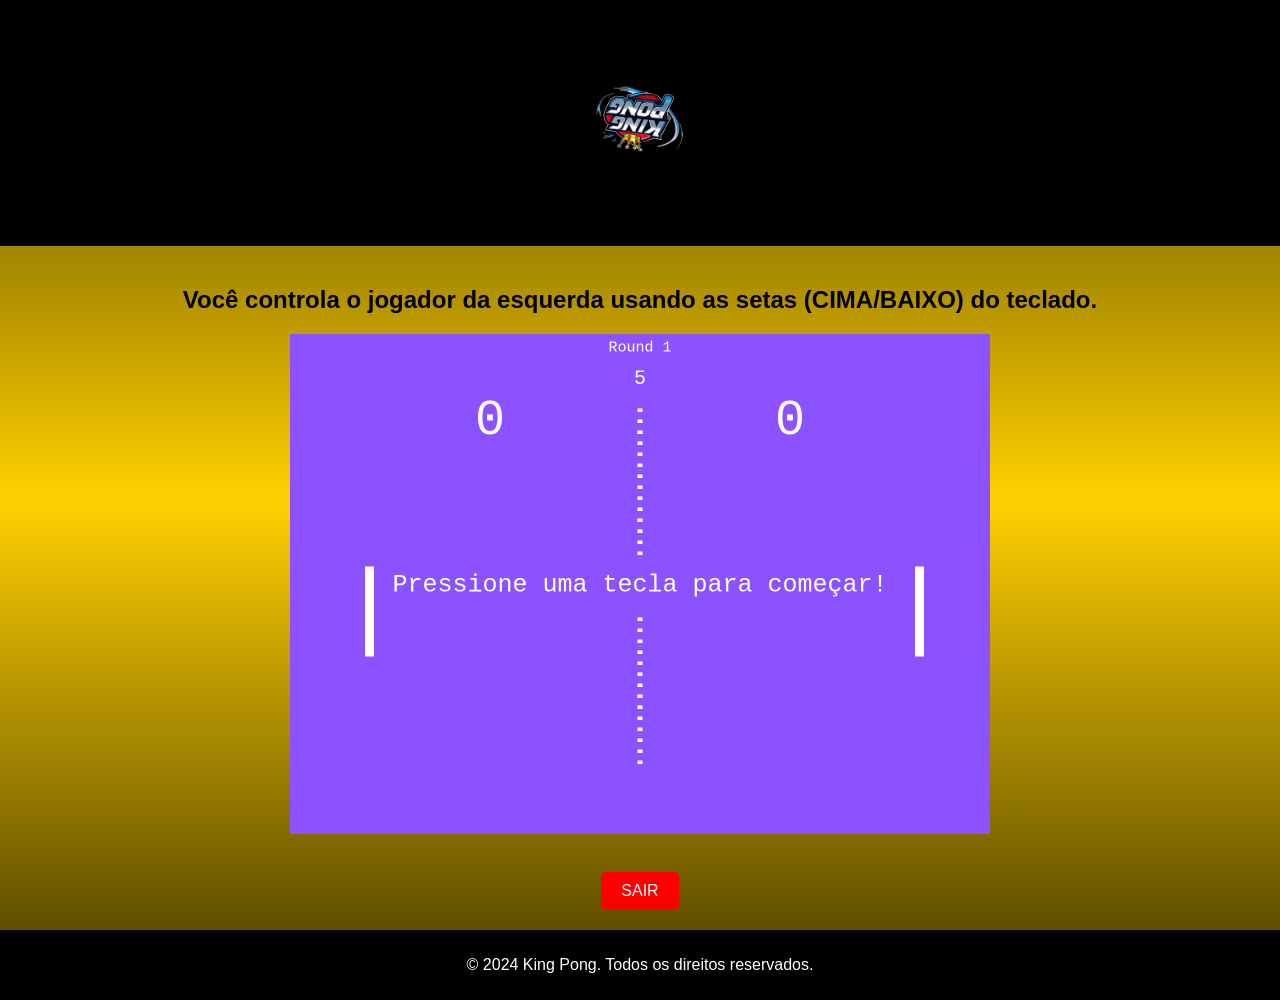
==== KingPong/home.html @ 41b2bbc7 "Add files via upload" ====
<!-- <!DOCTYPE html>
<html lang="pt-BR">
<head>
    <meta charset="UTF-8">
    <meta name="viewport" content="width=device-width, initial-scale=1.0">
    <title>JOGAR - KP</title>
    <link rel="stylesheet" href="home.css">
</head>
<body>
    <header>
        <h1><img src="1gifLogoPreto.gif" width="350" alt=""></h1>
        
    </header>
    <main>
        <h2>Você controla o jogador da esquerda usando as setas (CIMA/BAIXO) do teclado.</h2>
        <canvas></canvas>
        <script src="./script.js"></script> <br>
        <a href="landpage.html" class="btn">SAIR</a>
    </main>
    <footer>
        <p>&copy; 2024 King Pong. Todos os direitos reservados.</p>
    </footer>
</body>
</html> -->

<!DOCTYPE html>
<html lang="pt-BR">
<head>
    <meta charset="UTF-8">
    <meta name="viewport" content="width=device-width, initial-scale=1.0">
    <title>JOGAR - KP</title>
    <link rel="stylesheet" href="home.css">
</head>
<body>
    <header>
        <h1><img src="1gifLogoPreto.gif" width="350" alt=""></h1>
        <div id="user-display"></div> <!-- Espaço para exibir o nome de usuário -->
    </header>
    <main>
        <h2>Você controla o jogador da esquerda usando as setas (CIMA/BAIXO) do teclado.</h2>
        <canvas></canvas>
        <script src="./scriptJogo.js"></script>
        <br>
        <a href="landpage.html" class="btn">SAIR</a>
    </main>
    <footer>
        <p>&copy; 2024 King Pong. Todos os direitos reservados.</p>
    </footer>

    <script>
        
    </script>
</body>
</html>
---- KingPong/home.css ----
body {
    font-family: Arial, sans-serif;
    margin: 0;
    padding: 0;
    display: flex;
    flex-direction: column;
    align-items: center;
    background-color: #ffd000; 
    color: #333;
    background: linear-gradient(to bottom, #463900, #ffd000, #463900);
}

header {
    background-color: #000000;
    color: white;
    width: 100%;
    padding: 20px 0;
    text-align: center;
}

header h1 {
    margin: 0;
    font-size: 2.5em;
}

header p {
    margin: 10px 0 0;
    font-size: 1.2em;
}

#user-display {
    position: absolute;
    top: 25px;
    right: 20px;
    font-size: 1.2rem;
    color: #ffffff;
}

main {
    width: 80%;
    max-width: 1200px;
    margin: 20px 0;
    text-align: center;
    display: flex;
    justify-content: center;
    align-items: center;
    flex-direction: column;
    
    

}

main h1 {
    color: #000000;
}

main h2 {
    color: #000000;
}

main a {
    color: #000000;
}

.btn {
    display: inline-block;
    padding: 10px 20px;
    margin-top: 20px;
    background-color: #00000054;
    color: rgb(0, 0, 0);
    text-decoration: none;
    border: none;
    border-radius: 5px;
    cursor: pointer;
    transition: background-color 0.3s;
}

script {
    color: #000000;
}

.volume {
    text-align: center;
    color: white;
    
}

.intro, .features {
    background-color: white;
    padding: 20px;
    border-radius: 10px;
    box-shadow: 0 2px 5px rgba(0, 0, 0, 0.1);
    margin-bottom: 20px;
    text-align: center;
}

.intro h2, .features h2 {
    text-align: center;
    font-size: 2em;
}

.intro p, .features p {
    text-align: center;
    font-size: 1.1em;
}

.btn-container {
    display: flex;
    flex-direction: column;
    align-items: center;
}

.btn {
    display: inline-block;
    padding: 10px 20px;
    margin-top: 20px;
    background-color: #ff0000;
    color: white;
    text-decoration: none;
    border-radius: 5px;
    transition: background-color 0.3s;
}

.btn:hover {
    background-color: #c13b23;
}

.features {
    display: flex;
    justify-content: space-around;
}

.feature {
    flex: 1;
    margin: 10px;
    text-align: center;
}

.feature h3 {
    font-size: 1.5em;
    margin-bottom: 10px;
}

footer {
    background-color: #000000;
    color: white;
    width: 100%;
    text-align: center;
    padding: 10px 0;
    position: bottom;
    bottom: 0;
}

/* Media Queries */

/* Celular */
@media (max-width: 767px) {
    header h1 {
        font-size: 1.8em;
    }

    header p {
        font-size: 1em;
    }

    main {
        width: 90%;
        max-width: 100%;
    }

    .intro, .features {
        padding: 15px;
    }

    .intro h2, .features h2 {
        font-size: 1.5em;
    }

    .intro p, .features p {
        font-size: 1em;
    }

    .btn {
        padding: 8px 16px;
    }

    .features {
        flex-direction: column;
    }

    .feature {
        margin: 10px 0;
    }

    footer {
        padding: 8px 0;
    }
}

/* Tablet */
@media (min-width: 768px) and (max-width: 1024px) {
    header h1 {
        font-size: 2.2em;
    }

    header p {
        font-size: 1.1em;
    }

    main {
        width: 85%;
        max-width: 100%;
    }

    .intro, .features {
        padding: 18px;
    }

    .intro h2, .features h2 {
        font-size: 1.8em;
    }

    .intro p, .features p {
        font-size: 1.1em;
    }

    .btn {
        padding: 9px 18px;
    }

    .features {
        flex-direction: row;
    }

    .feature {
        margin: 10px;
    }

    footer {
        padding: 10px 0;
    }
}

/* Notebook e Desktop */
@media (min-width: 1025px) {
    header h1 {
        font-size: 2.5em;
    }

    header p {
        font-size: 1.2em;
    }

    main {
        width: 80%;
        max-width: 1200px;
    }

    .intro, .features {
        padding: 20px;
    }

    .intro h2, .features h2 {
        font-size: 2em;
    }

    .intro p, .features p {
        font-size: 1.1em;
    }

    .btn {
        padding: 10px 20px;
    }

    .features {
        flex-direction: row;
    }

    .feature {
        margin: 10px;
    }

    footer {
        padding: 10px 0;
    }
}
---- KingPong/home.css ----
body {
    font-family: Arial, sans-serif;
    margin: 0;
    padding: 0;
    display: flex;
    flex-direction: column;
    align-items: center;
    background-color: #ffd000; 
    color: #333;
    background: linear-gradient(to bottom, #463900, #ffd000, #463900);
}

header {
    background-color: #000000;
    color: white;
    width: 100%;
    padding: 20px 0;
    text-align: center;
}

header h1 {
    margin: 0;
    font-size: 2.5em;
}

header p {
    margin: 10px 0 0;
    font-size: 1.2em;
}

#user-display {
    position: absolute;
    top: 25px;
    right: 20px;
    font-size: 1.2rem;
    color: #ffffff;
}

main {
    width: 80%;
    max-width: 1200px;
    margin: 20px 0;
    text-align: center;
    display: flex;
    justify-content: center;
    align-items: center;
    flex-direction: column;
    
    

}

main h1 {
    color: #000000;
}

main h2 {
    color: #000000;
}

main a {
    color: #000000;
}

.btn {
    display: inline-block;
    padding: 10px 20px;
    margin-top: 20px;
    background-color: #00000054;
    color: rgb(0, 0, 0);
    text-decoration: none;
    border: none;
    border-radius: 5px;
    cursor: pointer;
    transition: background-color 0.3s;
}

script {
    color: #000000;
}

.volume {
    text-align: center;
    color: white;
    
}

.intro, .features {
    background-color: white;
    padding: 20px;
    border-radius: 10px;
    box-shadow: 0 2px 5px rgba(0, 0, 0, 0.1);
    margin-bottom: 20px;
    text-align: center;
}

.intro h2, .features h2 {
    text-align: center;
    font-size: 2em;
}

.intro p, .features p {
    text-align: center;
    font-size: 1.1em;
}

.btn-container {
    display: flex;
    flex-direction: column;
    align-items: center;
}

.btn {
    display: inline-block;
    padding: 10px 20px;
    margin-top: 20px;
    background-color: #ff0000;
    color: white;
    text-decoration: none;
    border-radius: 5px;
    transition: background-color 0.3s;
}

.btn:hover {
    background-color: #c13b23;
}

.features {
    display: flex;
    justify-content: space-around;
}

.feature {
    flex: 1;
    margin: 10px;
    text-align: center;
}

.feature h3 {
    font-size: 1.5em;
    margin-bottom: 10px;
}

footer {
    background-color: #000000;
    color: white;
    width: 100%;
    text-align: center;
    padding: 10px 0;
    position: bottom;
    bottom: 0;
}

/* Media Queries */

/* Celular */
@media (max-width: 767px) {
    header h1 {
        font-size: 1.8em;
    }

    header p {
        font-size: 1em;
    }

    main {
        width: 90%;
        max-width: 100%;
    }

    .intro, .features {
        padding: 15px;
    }

    .intro h2, .features h2 {
        font-size: 1.5em;
    }

    .intro p, .features p {
        font-size: 1em;
    }

    .btn {
        padding: 8px 16px;
    }

    .features {
        flex-direction: column;
    }

    .feature {
        margin: 10px 0;
    }

    footer {
        padding: 8px 0;
    }
}

/* Tablet */
@media (min-width: 768px) and (max-width: 1024px) {
    header h1 {
        font-size: 2.2em;
    }

    header p {
        font-size: 1.1em;
    }

    main {
        width: 85%;
        max-width: 100%;
    }

    .intro, .features {
        padding: 18px;
    }

    .intro h2, .features h2 {
        font-size: 1.8em;
    }

    .intro p, .features p {
        font-size: 1.1em;
    }

    .btn {
        padding: 9px 18px;
    }

    .features {
        flex-direction: row;
    }

    .feature {
        margin: 10px;
    }

    footer {
        padding: 10px 0;
    }
}

/* Notebook e Desktop */
@media (min-width: 1025px) {
    header h1 {
        font-size: 2.5em;
    }

    header p {
        font-size: 1.2em;
    }

    main {
        width: 80%;
        max-width: 1200px;
    }

    .intro, .features {
        padding: 20px;
    }

    .intro h2, .features h2 {
        font-size: 2em;
    }

    .intro p, .features p {
        font-size: 1.1em;
    }

    .btn {
        padding: 10px 20px;
    }

    .features {
        flex-direction: row;
    }

    .feature {
        margin: 10px;
    }

    footer {
        padding: 10px 0;
    }
}
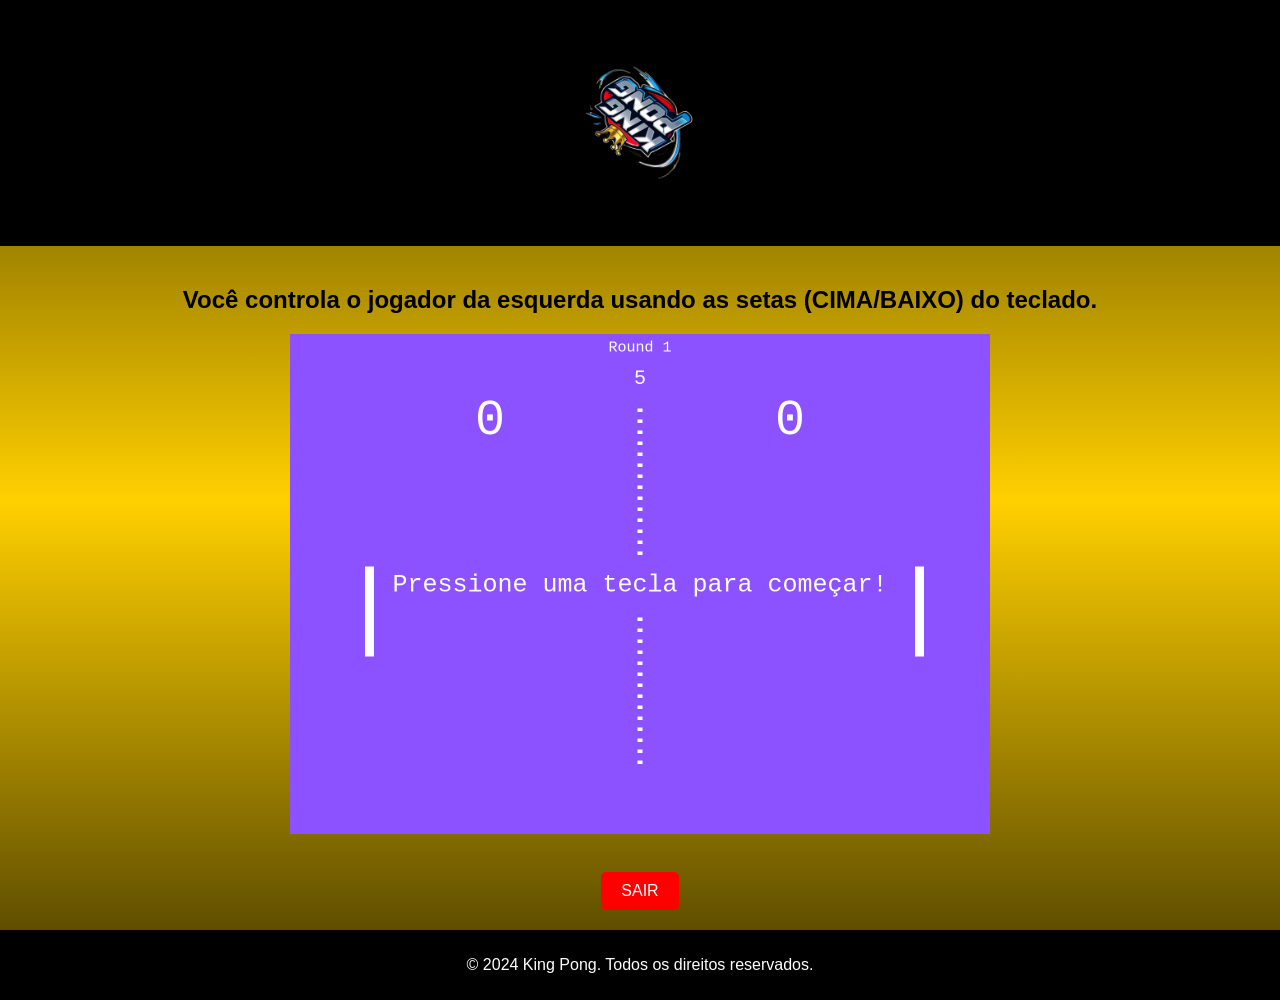
==== commit 7295f602: "Updated landpage" ====
--- a/KingPong/home.html
+++ b/KingPong/home.html
@@ -15,7 +15,7 @@
         <h2>Você controla o jogador da esquerda usando as setas (CIMA/BAIXO) do teclado.</h2>
         <canvas></canvas>
         <script src="./script.js"></script> <br>
-        <a href="landpage.html" class="btn">SAIR</a>
+        <a href="index.html" class="btn">SAIR</a>
     </main>
     <footer>
         <p>&copy; 2024 King Pong. Todos os direitos reservados.</p>
@@ -41,7 +41,7 @@
         <canvas></canvas>
         <script src="./scriptJogo.js"></script>
         <br>
-        <a href="landpage.html" class="btn">SAIR</a>
+        <a href="index.html" class="btn">SAIR</a>
     </main>
     <footer>
         <p>&copy; 2024 King Pong. Todos os direitos reservados.</p>
